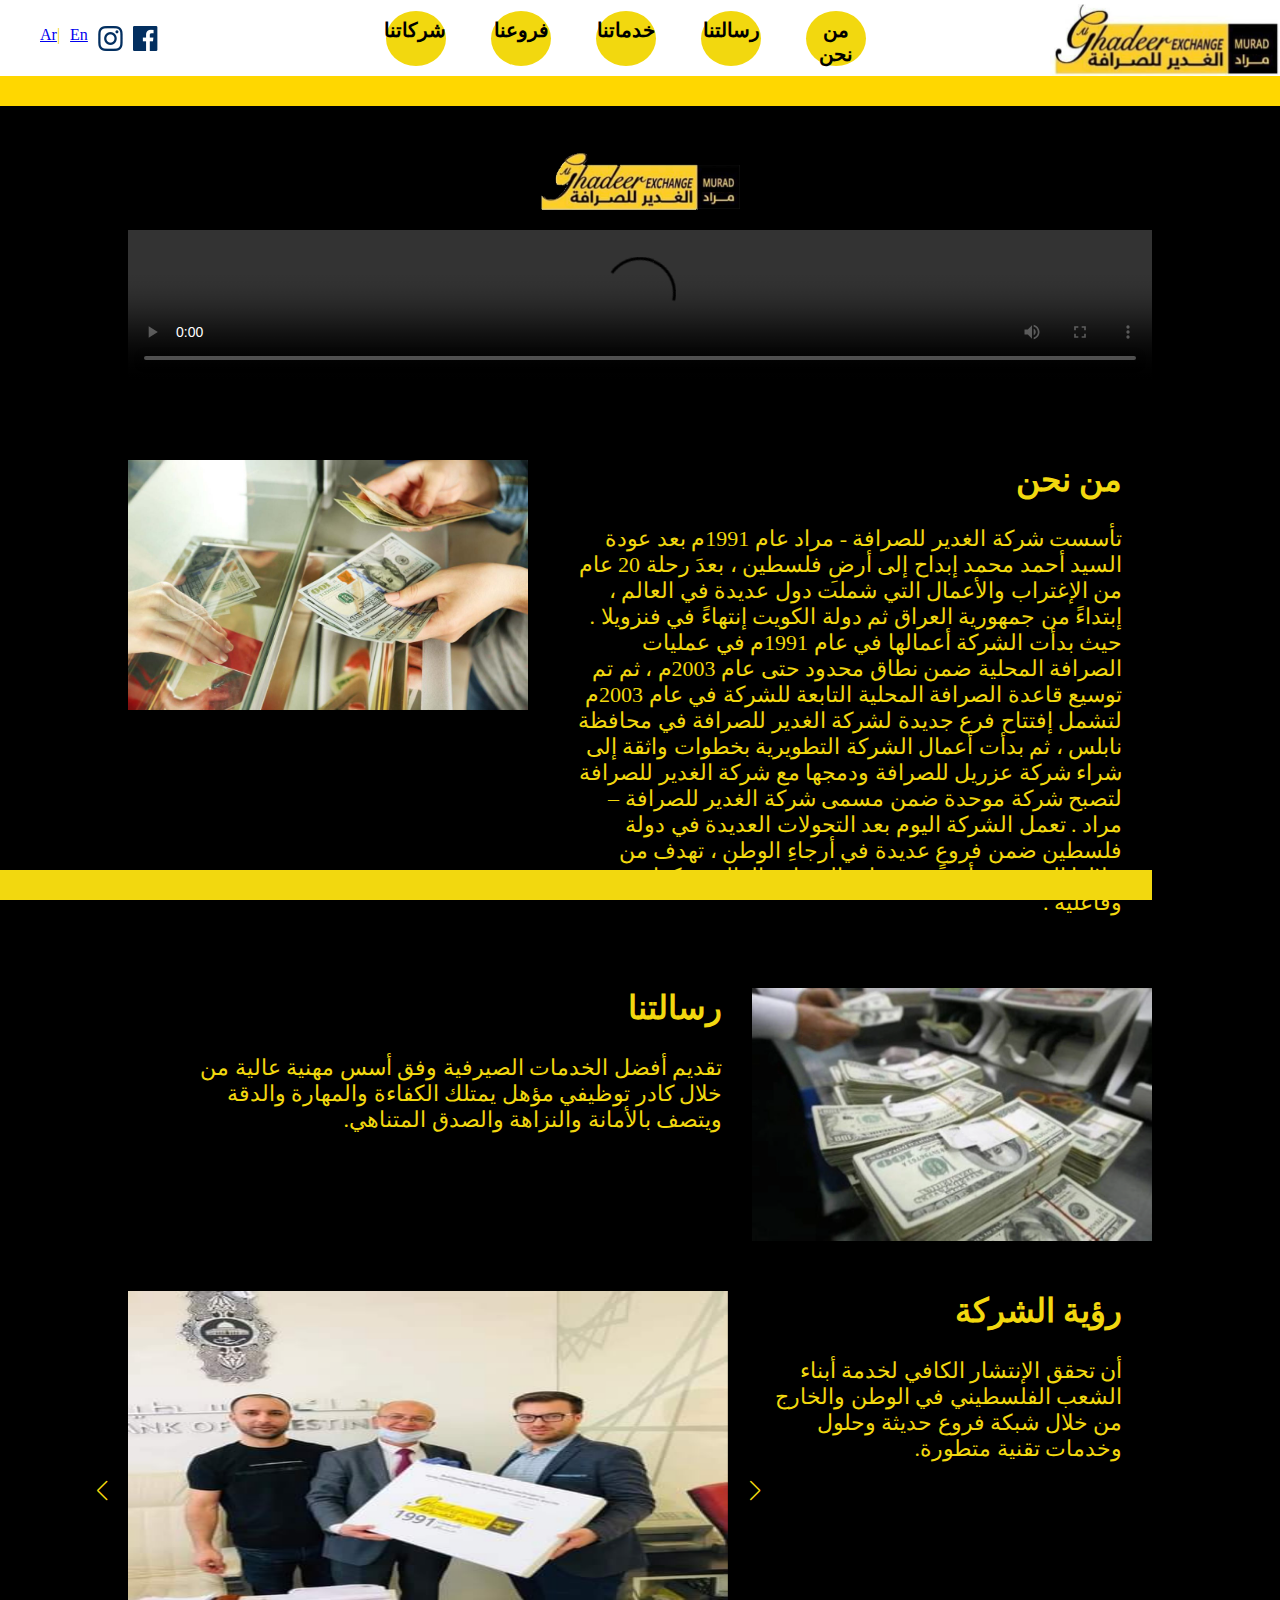
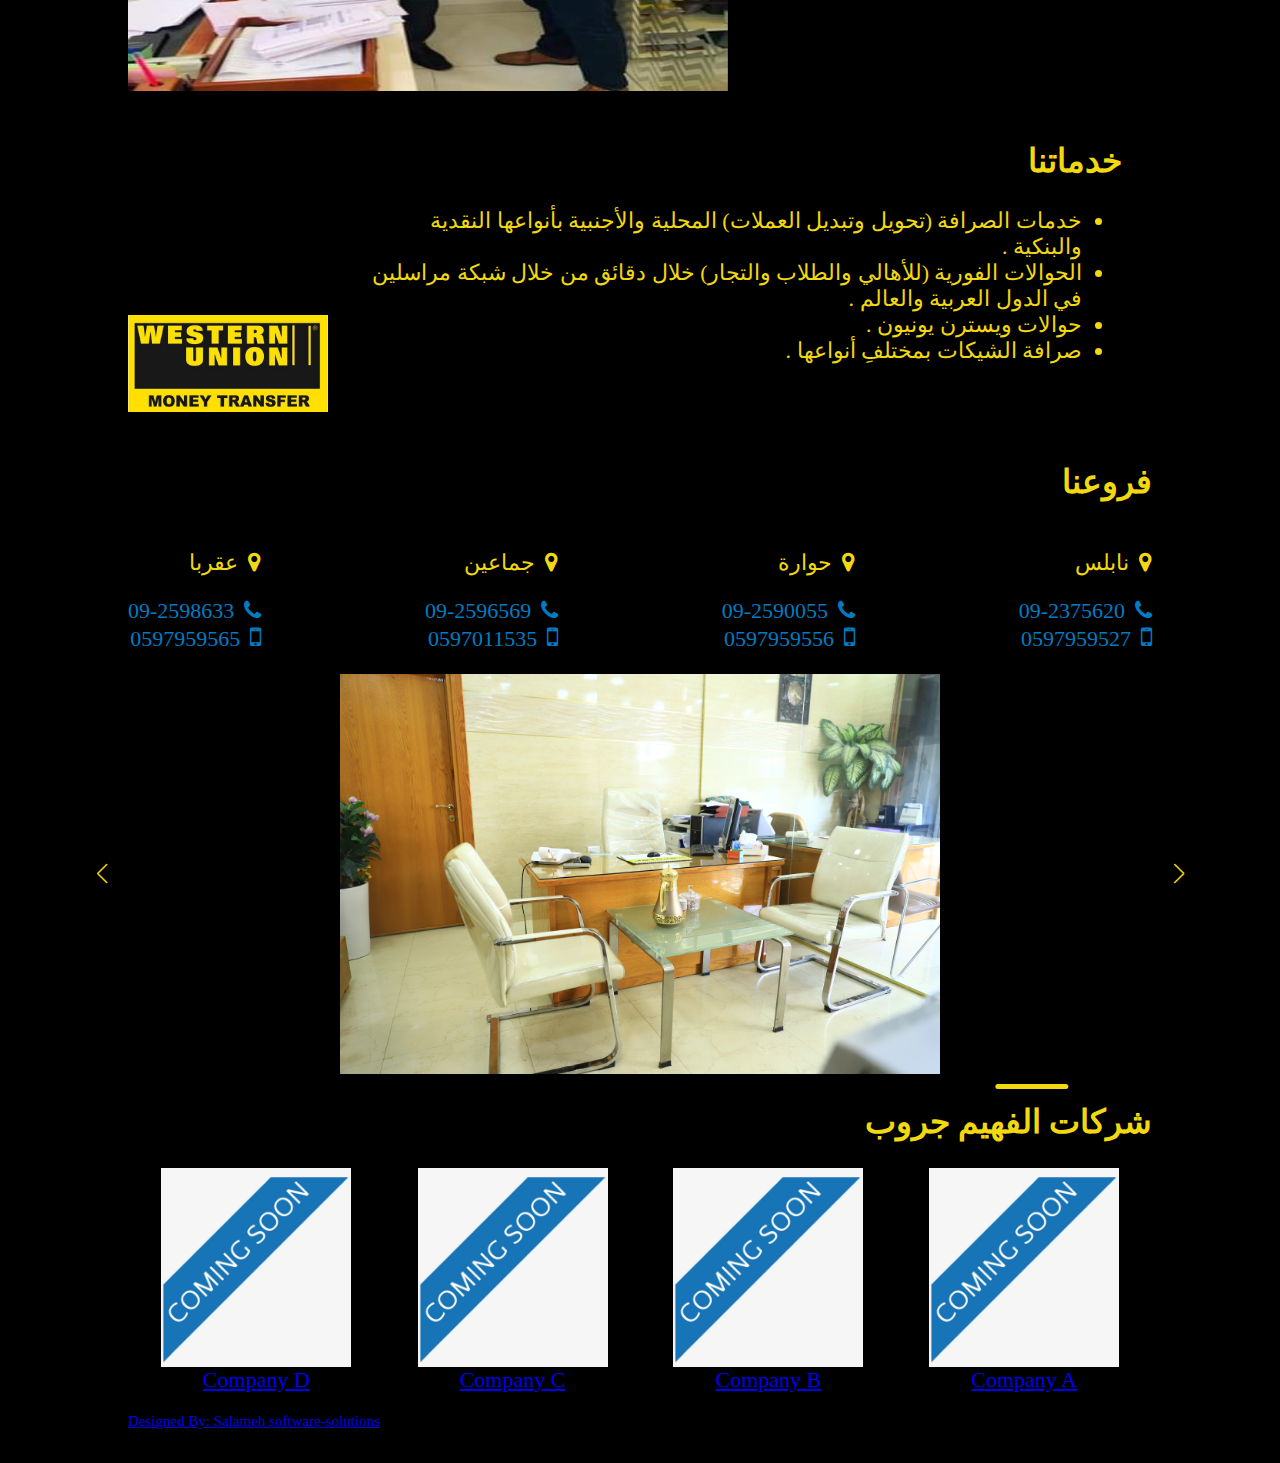
==== alghadeer.html @ 275fb78a "lang" ====
<html dir="rtl" lang="ar">
<title>Alghadeer Murad Exchange</title>
<head>
<!-- https://musharbashexchange.com/branches/ our mockup -->
<!--FOR local: USE "../alghadeermuradexchange" before any relative source url 2-->
	<meta content="width=device-width, initial-scale=1" name="viewport" />
	<link rel="shortcut icon" href="/alghadeer/images/logo.png">
	<link rel="StyleSheet" href="/alghadeer/style.css" type="text/css">
	<script type="text/javascript" src="https://cdnjs.cloudflare.com/ajax/libs/jquery/3.6.0/jquery.min.js"></script>
	<link rel="stylesheet"href="https://cdn.jsdelivr.net/npm/swiper@8/swiper-bundle.min.css"/>
	<script src="https://cdn.jsdelivr.net/npm/swiper@8/swiper-bundle.min.js"></script>
	
	<script type="text/javascript" src="/alghadeer/main.js"></script>
	<link rel="stylesheet" href="/alghadeer/font-awesome/css/font-awesome.min.css" />
</head>

<body>
	<div class="container">
		<div class="header">
			<div class="header-content">
				<div class="logo right">
					<a href="/alghadeer.html"> <img src="/alghadeer/images/logo.png"></a>
				</div>
				<div class="menu center">
					<a href="javascript:void(0);" onclick="document.getElementById('vision').scrollIntoView(false);">من نحن</a>
					<a href="javascript:void(0);" onclick="document.getElementById('ourMsg').scrollIntoView(false);">رسالتنا</a>
					<a href="javascript:void(0);" onclick="document.getElementById('services').scrollIntoView(false);">خدماتنا</a>
					<a href="javascript:void(0);" onclick="document.getElementById('branches').scrollIntoView(false);">فروعنا</a>
					<a href="javascript:void(0);" onclick="document.getElementById('partners').scrollIntoView(false);">شركاتنا</a>
				</div>
				<div class="social left-header">
					<a class="mobile" href="fb://facewebmodal/f?href=https://www.facebook.com/الغدير-للصرافة-مراد-105857817580787/">
						<img src="/alghadeer/images/fb6.png"></a>

					<a class="desktop" href="https://www.facebook.com/الغدير-للصرافة-مراد-105857817580787/" target="_blank"><img
							src="/alghadeer/images/fb6.png"></a>
					<a href="https://www.instagram.com/" target="_blank"><img
							src="/alghadeer/images/insta6.png"></a>
					
					<div class="lang">
						<a href="javascript:void(0);" onclick="displayEn();"> En </a>|<a href="javascript:void(0);" onclick="displayAr();"> Ar </a>
					</div>

				</div>
			</div>
			<div class="exchange bottom">

				<!-- Forex Rates Ticker Script - EXCHANGERATEWIDGET.COM -->
				<div style="background-color:gold;height:30px;line-height:26px;color:#0F0E0E;">
					<script type="text/javascript"
						src="https://www.exchangeratewidget.com/converter.php?l=en&f=USD&t=USDEUR,USDGBP,USDILS,JODILS,&a=1&d=D4F20E&n=FFFFFF&o=0F0E0E&v=12"></script>
				</div>
				<!-- End of Exchange Rates Script -->
			</div>

		</div>

		<div class="contents">
			<div class="content-logo"><img src="/alghadeer/images/logo1.png"></div>
			<div class="intro">
				<video width="100%" autoplay controls>
					<source src="/alghadeer/images/intro.mp4" type="video/mp4">
				</video>
			
			</div>
			<div id="vision" class="content">
				<div class="content-text ar">
					<h2>من نحن</h2>
					<p>
						تأسست شركة <label id=”comp-name”>الغدير للصرافة - مراد </label>عام 1991م بعد عودة السيد أحمد محمد إبداح إلى
						أرضِ فلسطين ، بعدَ رحلة 20 عام من الإغتراب والأعمال التي شملت دول عديدة في العالم ، إبتداءً من جمهورية
						العراق ثم دولة الكويت إنتهاءً في فنزويلا .
						حيث بدأت الشركة أعمالها في عام 1991م في عمليات الصرافة المحلية ضمن نطاق محدود حتى عام 2003م ، ثم تم توسيع
						قاعدة الصرافة المحلية التابعة للشركة في عام 2003م لتشمل إفتتاح فرع جديدة لشركة الغدير للصرافة في محافظة
						نابلس ، ثم بدأت أعمال الشركة التطويرية بخطوات واثقة إلى شراء شركة عزريل للصرافة ودمجها مع شركة الغدير
						للصرافة لتصبح شركة موحدة ضمن مسمى شركة الغدير للصرافة – مراد .
						تعمل الشركة اليوم بعد التحولات العديدة في دولة فلسطين ضمن فروعٍ عديدة في أرجاءِ الوطن ، تهدف من خلالها إلى
						تقديم أقصى خدمات الصرافة العالمية بكفاءة وفاعلية .

					</p>
				</div>
				<div class="content-text en" style="display:none">
					<h2>Who We Are</h2>
					<p>
						Al-Ghadeer Exchange Company - Murad was established in 1991 AD after the return of Mr. Ahmed Muhammad Ibdah to the land of Palestine, after a 20-year journey of expatriation and business that included many countries in the world, starting with the Republic of Iraq and then the State of Kuwait and ending in Venezuela.
						Where the company began its work in 1991 in local exchange operations within a limited scope until 2003, then the company's local exchange base was expanded in 2003 to include the opening of a new branch of Al-Ghadeer Exchange in Nablus Governorate,
						then the company's development work began with confident steps to buy a company Azrel Exchange and merging it with Al Ghadeer Exchange Company to become a unified company under the name Al Ghadeer Exchange Company - Murad. Today, after many transformations, the company operates in the State of Palestine within many branches throughout the country, through which it aims to provide the most efficient and effective global exchange services.

					</p>
				</div>
				<div class="image-container">
					<img src="/alghadeer/images/money1.jpg">
				</div>
			</div>
			<div id="ourMsg" class="content">
				<div class="image-container">
					<img src="/alghadeer/images/money2.webp">
				</div>
				<div class="content-text ar">
					<h2>رسالتنا</h2>
					<p>
						تقديم أفضل الخدمات الصيرفية وفق أسس مهنية عالية من خلال كادر توظيفي مؤهل يمتلك الكفاءة والمهارة والدقة ويتصف بالأمانة والنزاهة والصدق المتناهي.
					</p>
				</div>
				<div class="content-text en" style="display:none;">
					<h2>Our message</h2>
					<p>
						
						Providing the best banking services according to high professional foundations through a qualified recruitment cadre who possesses competence, skill and accuracy and is characterized by honesty, integrity and utmost honesty.
					</p>
				</div>
				
			</div>

			<div id="mission" class="content">
				<div class="content-text ar">
					<h2>رؤية الشركة</h2>
					<p>
						أن تحقق الإنتشار الكافي لخدمة أبناء الشعب الفلسطيني في الوطن والخارج من خلال شبكة فروع حديثة وحلول وخدمات تقنية متطورة.

					</p>
				</div>
				<div class="content-text en" style="display:none;">
					<h2>Company vision</h2>
					<p>
						To achieve sufficient spread to serve the Palestinian people at home and abroad through a network of modern branches and advanced technical solutions and services.

					</p>
				</div>
				<!-- Slider main container -->
				<div class="swiper-container">
				<div class="swiper">
					<!-- Additional required wrapper -->
					<div class="swiper-wrapper">
						<!-- Slides -->
						<div class="swiper-slide"><img src="/alghadeer/images/carousel1.jpg" alt="" class="img-responsive" /></div>
						<div class="swiper-slide"><img src="/alghadeer/images/carousel2.jpg" alt="" class="img-responsive" /></div>
						<div class="swiper-slide"><img src="/alghadeer/images/carousel3.jpg" alt="" class="img-responsive" /></div>
						<div class="swiper-slide"><img src="/alghadeer/images/carousel4.jpg" alt="" class="img-responsive" /></div>
						<div class="swiper-slide"><img src="/alghadeer/images/carousel5.jpg" alt="" class="img-responsive" /></div>
						<div class="swiper-slide"><img src="/alghadeer/images/carousel6.jpg" alt="" class="img-responsive" /></div>
						<div class="swiper-slide"><img src="/alghadeer/images/carousel7.jpg" alt="" class="img-responsive" /></div>
						<div class="swiper-slide"><img src="/alghadeer/images/carousel8.jpg" alt="" class="img-responsive" /></div>
					</div>
				</div>
					<!-- If we need scrollbar -->
					<div class="swiper-scrollbar"></div>
					<!-- If we need navigation buttons -->
					<div class="swiper-button-prev"></div>
					<div class="swiper-button-next"></div>
			</div>
				</div>
			<div id="services" class="content">
				<div class="content-text ar">
					<h2>خدماتنا</h2>
					
					<ul>
						<li>خدمات الصرافة (تحويل وتبديل العملات) المحلية والأجنبية بأنواعها النقدية والبنكية .</li>
						<li>الحوالات الفورية (للأهالي والطلاب والتجار) خلال دقائق من خلال شبكة مراسلين في الدول العربية والعالم .
						</li>
						<li>حوالات ويسترن يونيون .</li>
						<li>صرافة الشيكات بمختلفِ أنواعها .</li>
					</ul>
				</div>
				<div class="content-text en" style="display:none;">
					<h2>Services</h2>
					
					<ul>
						<li>Exchange services (transfer and exchange of currencies) local and foreign of all kinds, monetary and banking.</li>
						<li>Immediate transfers (for parents, students and merchants) within minutes through a network of correspondents in the Arab countries and the world.</li>
						<li>Western Union Transfers.</li>
						<li>Cashing of checks of all kinds.</li>
					</ul>
				</div>
				<img src="/alghadeer/images/WestrenUnion.jpg">
			</div>
			<div class="ar" id="branches">
				<h2 class="ar">فروعنا</h2>
				<h2 class="en" style="display:none;">Our Branches</h2>
				<ul>
					<li>
						<!-- <img src="/alghadeer/images/testImg.png"> -->
						<p class="ar"><i class="fa fa-map-marker" aria-hidden="true"></i>نابلس</p>
						<p class="en" style="display:none;"><i class="fa fa-map-marker" aria-hidden="true"></i>Nablus</p>
						<a href="tel:+979092375620"><i class="fa fa-phone" aria-hidden="true"></i>09-2375620</a>
						<a href="tel:+970597959527"><i class="fa fa-mobile" aria-hidden="true"></i>0597959527</a>
					</li>
					<li>
						<p><i class="fa fa-map-marker" aria-hidden="true"></i>حوارة</p>
						<p class="en" style="display:none;"><i class="fa fa-map-marker" aria-hidden="true"></i>Huwara</p>
						<!-- <img src="/alghadeer/images/testImg.png"> -->
						<a href="tel:+97909259005"><i class="fa fa-phone" aria-hidden="true"></i>09-2590055</a>
						<a href="tel:+970597959556"><i class="fa fa-mobile" aria-hidden="true"></i>0597959556</a>
					</li>
					<li>
						<!-- <img src="/alghadeer/images/testImg.png"> -->
						<p><i class="fa fa-map-marker" aria-hidden="true"></i>جماعين</p>
						<p class="en" style="display:none;"><i class="fa fa-map-marker" aria-hidden="true"></i>Jamma'in</p>
						<a href="tel:+979092596569"><i class="fa fa-phone" aria-hidden="true"></i>09-2596569</a>
						<a href="tel:+970597011535"><i class="fa fa-mobile" aria-hidden="true"></i>0597011535</a>
					</li>
					<li>
						<!-- <img src="/alghadeer/images/testImg.png"> -->
						<p><i class="fa fa-map-marker" aria-hidden="true"></i>عقربا</p>
						<p class="en" style="display:none;"><i class="fa fa-map-marker" aria-hidden="true"></i>Aqraba</p>
						<a href="tel:+979092375620"><i class="fa fa-phone" aria-hidden="true"></i>09-2598633</a>
						<a href="tel:+970597959565"><i class="fa fa-mobile" aria-hidden="true"></i>0597959565</a>
					</li>
				</ul>
				
			</div>
			
			
			<div class="swiper-container">
				<div class="swiper">
					<!-- Additional required wrapper -->
					<div class="swiper-wrapper">
						<!-- Slides -->
						<div class="swiper-slide"><img src="/alghadeer/images/branch0.JPG" alt="" class="img-responsive" /></div>
						<div class="swiper-slide"><img src="/alghadeer/images/branch1.JPG" alt="" class="img-responsive" /></div>
						<div class="swiper-slide"><img src="/alghadeer/images/branch2.JPG" alt="" class="img-responsive" /></div>
						<div class="swiper-slide"><img src="/alghadeer/images/branch3.JPG" alt="" class="img-responsive" /></div>
						<div class="swiper-slide"><img src="/alghadeer/images/branch4.JPG" alt="" class="img-responsive" /></div>
						<div class="swiper-slide"><img src="/alghadeer/images/branch5.JPG" alt="" class="img-responsive" /></div>
					</div>
				</div>
					<!-- If we need scrollbar -->
					<div class="swiper-scrollbar"></div>
					<!-- If we need navigation buttons -->
					<div class="swiper-button-prev"></div>
					<div class="swiper-button-next"></div>
			</div>
			
			
			
			

 
			
			
			
			<div id="partners">
				<h2>شركات الفهيم جروب</h2>
				<div class="images-wrapper">
					<div>
						<img src="/alghadeer/images/company1.png">
						<a href="#"> Company A</a>
					</div>
					<div>
						<img src="/alghadeer/images/company2.png">
						<a href="#"> Company B</a>
					</div>
					<div>
						<img src="/alghadeer/images/company3.png">
						<a href="#"> Company C</a>
					</div>
					<div>
						<img src="/alghadeer/images/company4.png">
						<a href="#"> Company D</a>
					</div>
				</div>
			</div>
			
			<div id="designedBy"><a href="https://salameh-software-solutions.business.site">Designed By: Salameh software-solutions</a> </div>

		<div class="footer">
			<iframe src="//www.exchangerates.org.uk/widget/ER-LRTICKER.php?mc=USD" width="100%" height="30" frameborder="0"
				scrolling="no" marginwidth="0" marginheight="0"></iframe>
		</div>
	</div>
</body>
</html>
---- alghadeer/style.css ----
body {
	margin: 0;
}
.container {
	background-color: black;
	color: #F2D80F;
}
.intro {
	text-align: center;
	margin-bottom: 80px;
}
.header {
    position: fixed;
    width: 100%;
    background-color: #fff;
    height: 66px;
    padding-bottom: 10;
	z-index: 9999;
}
.header .logo img{
	width: 230px;
}
.header-content {
    display: flex;
    justify-content: space-between;
    align-items: center;
}
.header .social {
    padding-left: 30px;
    display: flex;
}
.header .social a {
    margin-left: 10px;
    display: inline-block;
}

.menu {
	font-size: 20px;
    display: flex;
}
.menu a {
	margin-left: 45px;
	color: #000;
    text-decoration: none;
	background-color: #F2D80F;
	font-weight: bold;
	border-radius:50%;
	width: 60px;
    text-align: center;
	padding-top: 5px;
	padding-top: 7px;
}
.exchange {
	width: 100%;
}
#services {
    align-items: flex-start;
}
#services img {
    width: 200px;
	margin-top:17%;
}
.contents {
    padding-top: 150px;
    padding-bottom: 30px;
    width: 80%;
    font-size: 22px;
    margin: 0 auto;
    padding-bottom: 50px;
}
.content {
    margin-bottom: 50px;
}

.content-logo{
	text-align: center;
    padding-bottom: 20px;
	
}

.content-logo img{
	width: 200px;
}




@media screen and (min-width: 820px) {
    .content {
        display: flex;
        justify-content: space-between;
    }
    .image-container img {
        width: 400px;
        transform: scale(1);
    }
    .content .content-text {
        padding-left: 40px;
		padding-right: 30px;
    }
	
}
@media screen and (min-width: 821px) {
	.mobile {display: none !important;}
}

#partners .images-wrapper div {
    padding: 0 20px;
    margin-bottom: 20px;
}
#partners img {
    width: 100%;
}

@media screen and (max-width: 820px) {
	.swiper {
        width: 400px;
        height: 400px;
    }
	#mission {
		display: inline-block;
	}
	#vision {
		display: inline-block;
	}
	#branches {
		text-align: center;
	}
	.content h2 {
		text-align: center;
		margin-top: 10px;
	}
	
	#vision img {
		margin-right: 20%;
	}
	.desktop {display: none !important;}
	
}

@media screen and (min-width: 825px) {
    .swiper {
        width: 600;
        height: 400px;
    }
    #branches ul {
        display: flex;
        justify-content: space-between;
    }
    #partners .images-wrapper {
        display: flex;
        justify-content: space-between;
    }
}
@media screen and (max-width: 600px) {
    .header .logo{
        width: 50%;
    }
    .menu {
        margin-right: 15px
    }
    .image-container img {
        width: 100%;;
    }
	
}

.swiper-container img{
	
	height: 400px;
}


@media screen and (max-width: 600px) {
    .header {
        height: 110px;
    }
    .header .social {
        padding-left: 15px;
    }
    .header-content {
        flex-wrap: wrap;
    }
    .content {
        flex-direction: column;
    }
    .content img {
        width: 100%;
    }
    .menu {
        width: 100%;
        order: 1;
        display: flex;
        justify-content: space-around;
        padding-top: 10px;
        padding-bottom: 10px;
        font-size: 16px;
    }
    .menu a {
        margin-left: 0;
    }
    .header .logo img{
        width: 100%;
    }
    .swiper-slide {
        height: auto !important;
    }
    .swiper-wrapper {
        height: auto !important;
    }
	.swiper-container img{
		height: 300px;
	}
	.swiper {
        width: 260;
        height: 400px;
    }
	#services img {
		margin-right: 20%;
	}
	#vision img {
		margin-right: 0;
	}
}





.content h2 {
    margin-top: 0;
}


.images-wrapper a{
	text-align: center;
}

.image-container:hover img {
    transform: scale(1.1);
    transition: all .3s ease-in-out;
}
#branches ul {
    list-style: none;
    padding-right: 0;
}
#branches ul li a {
    text-decoration: none;
    display: block;
    color: #007cc3;
}
#branches ul li a:hover {
    text-decoration: underline;
    color: #203d6e;
}
.fa-map-marker,
.fa-phone,
.fa-mobile {
    padding-left: 10px;
}
.fa-mobile {
    font-size: 26px !important;
}
.footer {
	position: fixed;
    bottom: 0;
    width: 100%;
    background-color: #F2D80F;
	z-index: 99999;
}
/* swiper custom style changes */
.swiper-container, .swiper-container2 {
    position: relative;
}
.swiper img {
    width:100%;
}
.swiper-container .swiper-button-next {
    right: -40px;
}
.swiper-container .swiper-button-prev {
    left: -40px;
}
.swiper-container .swiper-button-prev::after,
.swiper-container .swiper-button-next::after {
    font-size: 20px;
    color: #F2D80F;
}
.swiper-container .swiper-scrollbar-drag {
    background: #F2D80F;
}
.swiper-container .swiper-scrollbar.swiper-scrollbar-horizontal {
    bottom: -15px;
}

#partners .images-wrapper {text-align: center;}
#partners .images-wrapper img {
	width: 190px;
}

#designedBy {
	font-size: 15px;
    float: left;
    margin-bottom: 10px;
}
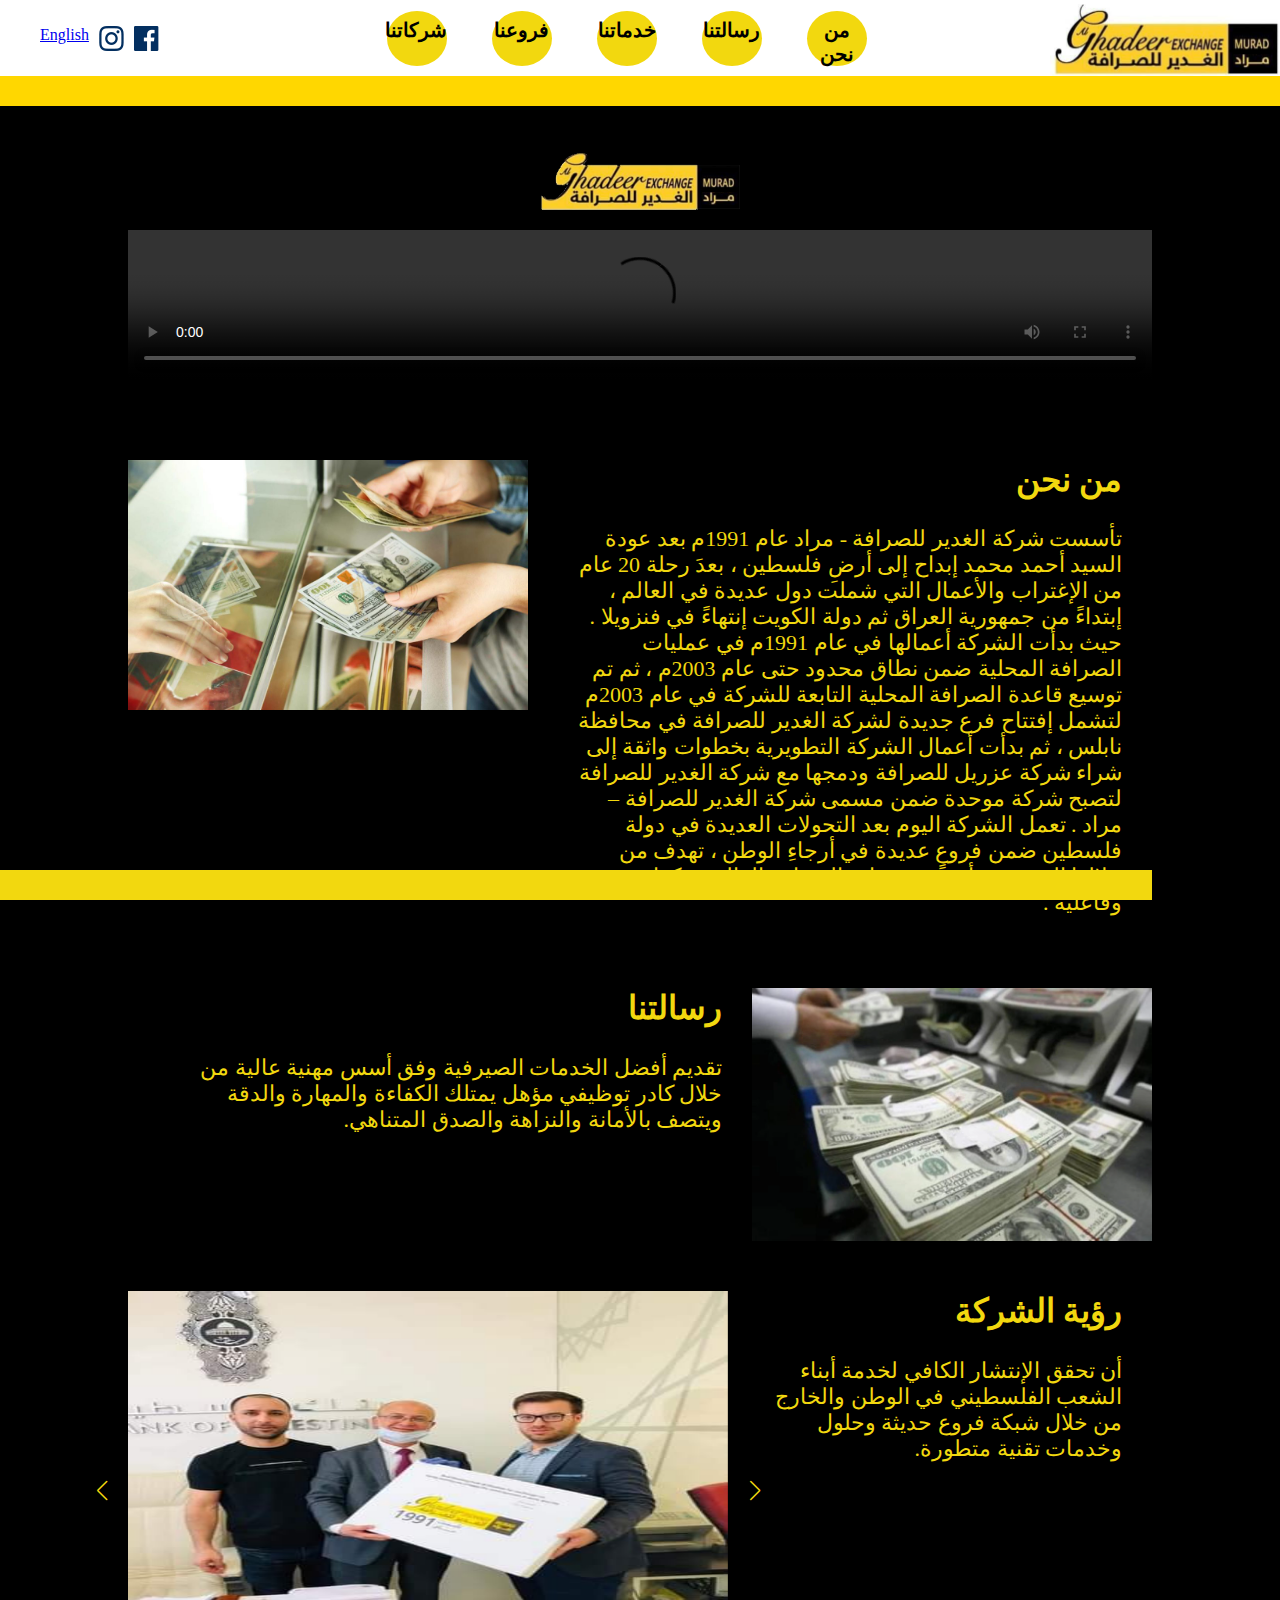
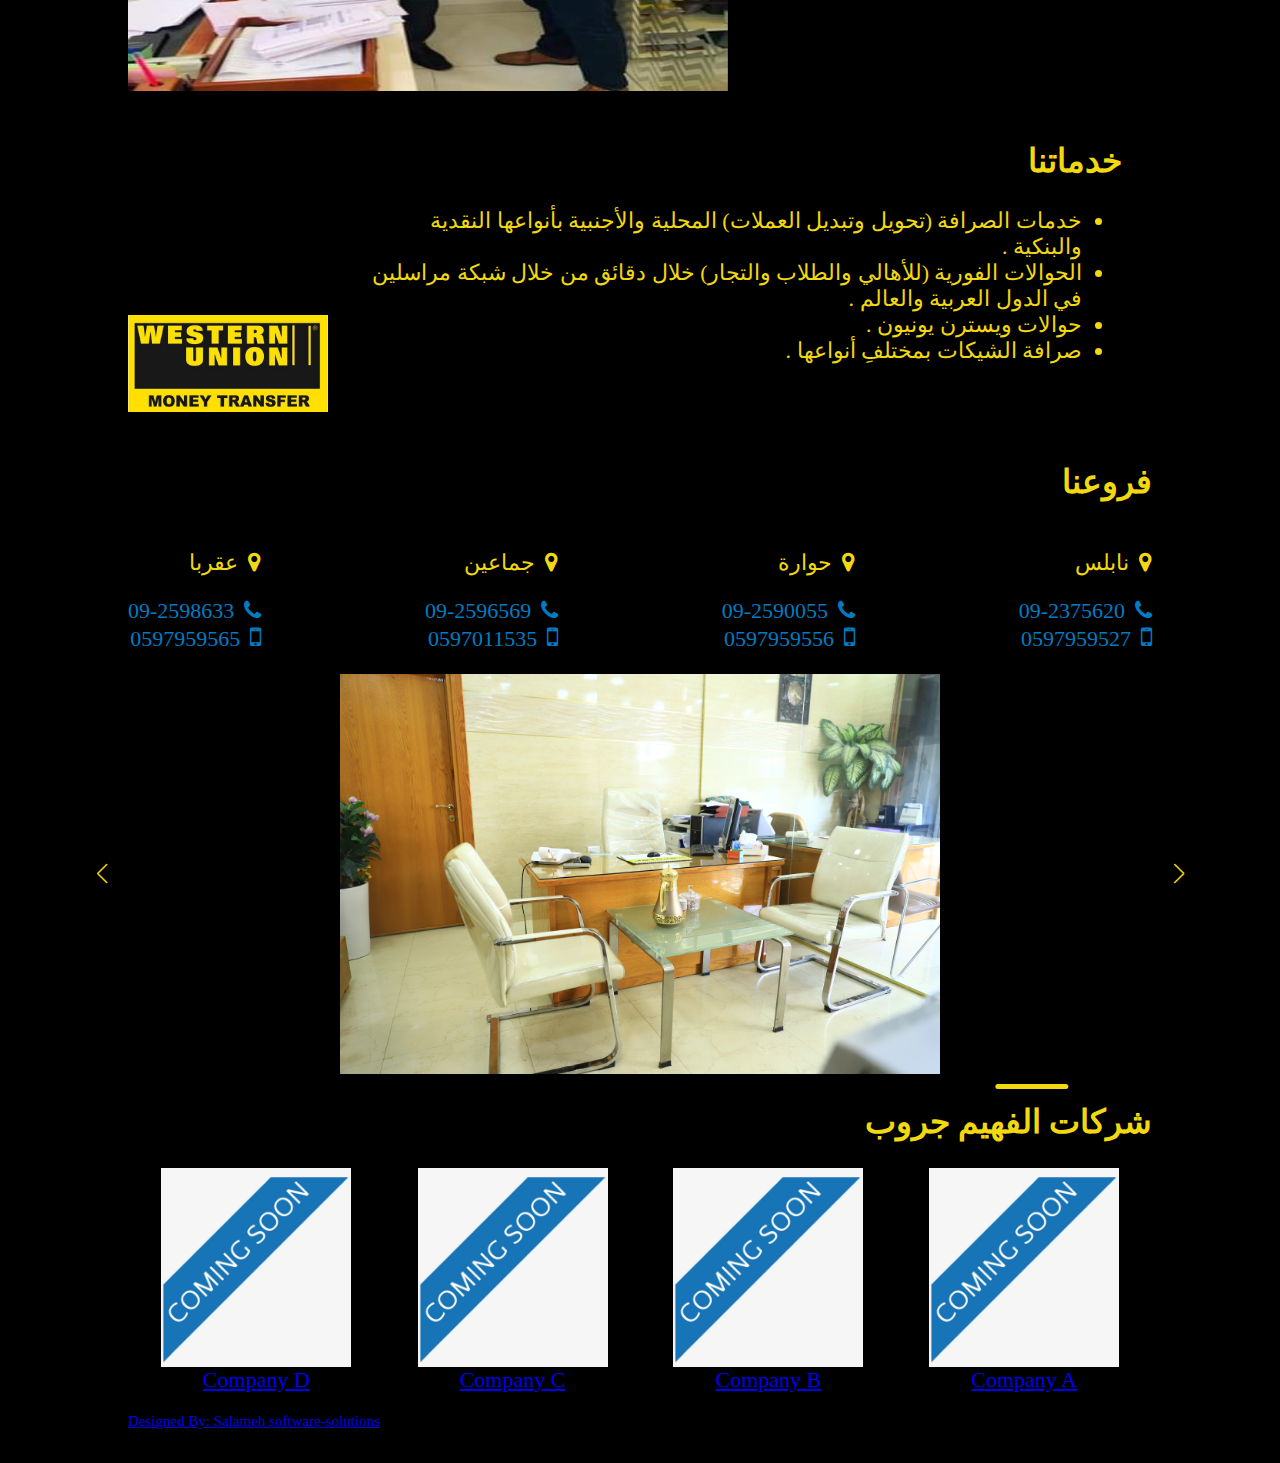
==== commit bde6ecc2: "lang" ====
--- a/alghadeer.html
+++ b/alghadeer.html
@@ -21,13 +21,20 @@
 				<div class="logo right">
 					<a href="/alghadeer.html"> <img src="/alghadeer/images/logo.png"></a>
 				</div>
-				<div class="menu center">
+				<div class="menu center ar">
 					<a href="javascript:void(0);" onclick="document.getElementById('vision').scrollIntoView(false);">من نحن</a>
 					<a href="javascript:void(0);" onclick="document.getElementById('ourMsg').scrollIntoView(false);">رسالتنا</a>
 					<a href="javascript:void(0);" onclick="document.getElementById('services').scrollIntoView(false);">خدماتنا</a>
 					<a href="javascript:void(0);" onclick="document.getElementById('branches').scrollIntoView(false);">فروعنا</a>
 					<a href="javascript:void(0);" onclick="document.getElementById('partners').scrollIntoView(false);">شركاتنا</a>
 				</div>
+				<div class="menu center en" style="display:none;">
+					<a href="javascript:void(0);" onclick="document.getElementById('vision').scrollIntoView(false);">We are</a>
+					<a href="javascript:void(0);" onclick="document.getElementById('ourMsg').scrollIntoView(false);">Message</a>
+					<a href="javascript:void(0);" onclick="document.getElementById('services').scrollIntoView(false);">Services</a>
+					<a href="javascript:void(0);" onclick="document.getElementById('branches').scrollIntoView(false);">Branches</a>
+					<a href="javascript:void(0);" onclick="document.getElementById('partners').scrollIntoView(false);">Companies</a>
+				</div>
 				<div class="social left-header">
 					<a class="mobile" href="fb://facewebmodal/f?href=https://www.facebook.com/الغدير-للصرافة-مراد-105857817580787/">
 						<img src="/alghadeer/images/fb6.png"></a>
@@ -37,8 +44,12 @@
 					<a href="https://www.instagram.com/" target="_blank"><img
 							src="/alghadeer/images/insta6.png"></a>
 					
-					<div class="lang">
-						<a href="javascript:void(0);" onclick="displayEn();"> En </a>|<a href="javascript:void(0);" onclick="displayAr();"> Ar </a>
+					<div class="lang ar">
+						<a href="javascript:void(0);" onclick="displayEn();"> English </a></a>
+					</div>
+					
+					<div class="lang en" style="display: none;">
+						<a href="javascript:void(0);" onclick="displayAr();"> العربية</a>
 					</div>
 
 				</div>
@@ -240,7 +251,8 @@
 			
 			
 			<div id="partners">
-				<h2>شركات الفهيم جروب</h2>
+				<h2 class="ar">شركات الفهيم جروب</h2>
+				<h2 class="en" style="display:none;">Our Companies</h2>
 				<div class="images-wrapper">
 					<div>
 						<img src="/alghadeer/images/company1.png">
--- a/alghadeer/style.css
+++ b/alghadeer/style.css
@@ -302,4 +302,17 @@
 	font-size: 15px;
     float: left;
     margin-bottom: 10px;
+}
+
+.menu.en a {
+    margin-left: 45px;
+    color: #000;
+    text-decoration: none;
+    background-color: #F2D80F;
+    font-weight: bold;
+    border-radius: 100%;
+    width: 75px;
+    text-align: center;
+    font-size: 13px;
+    padding-top: 2px;
 }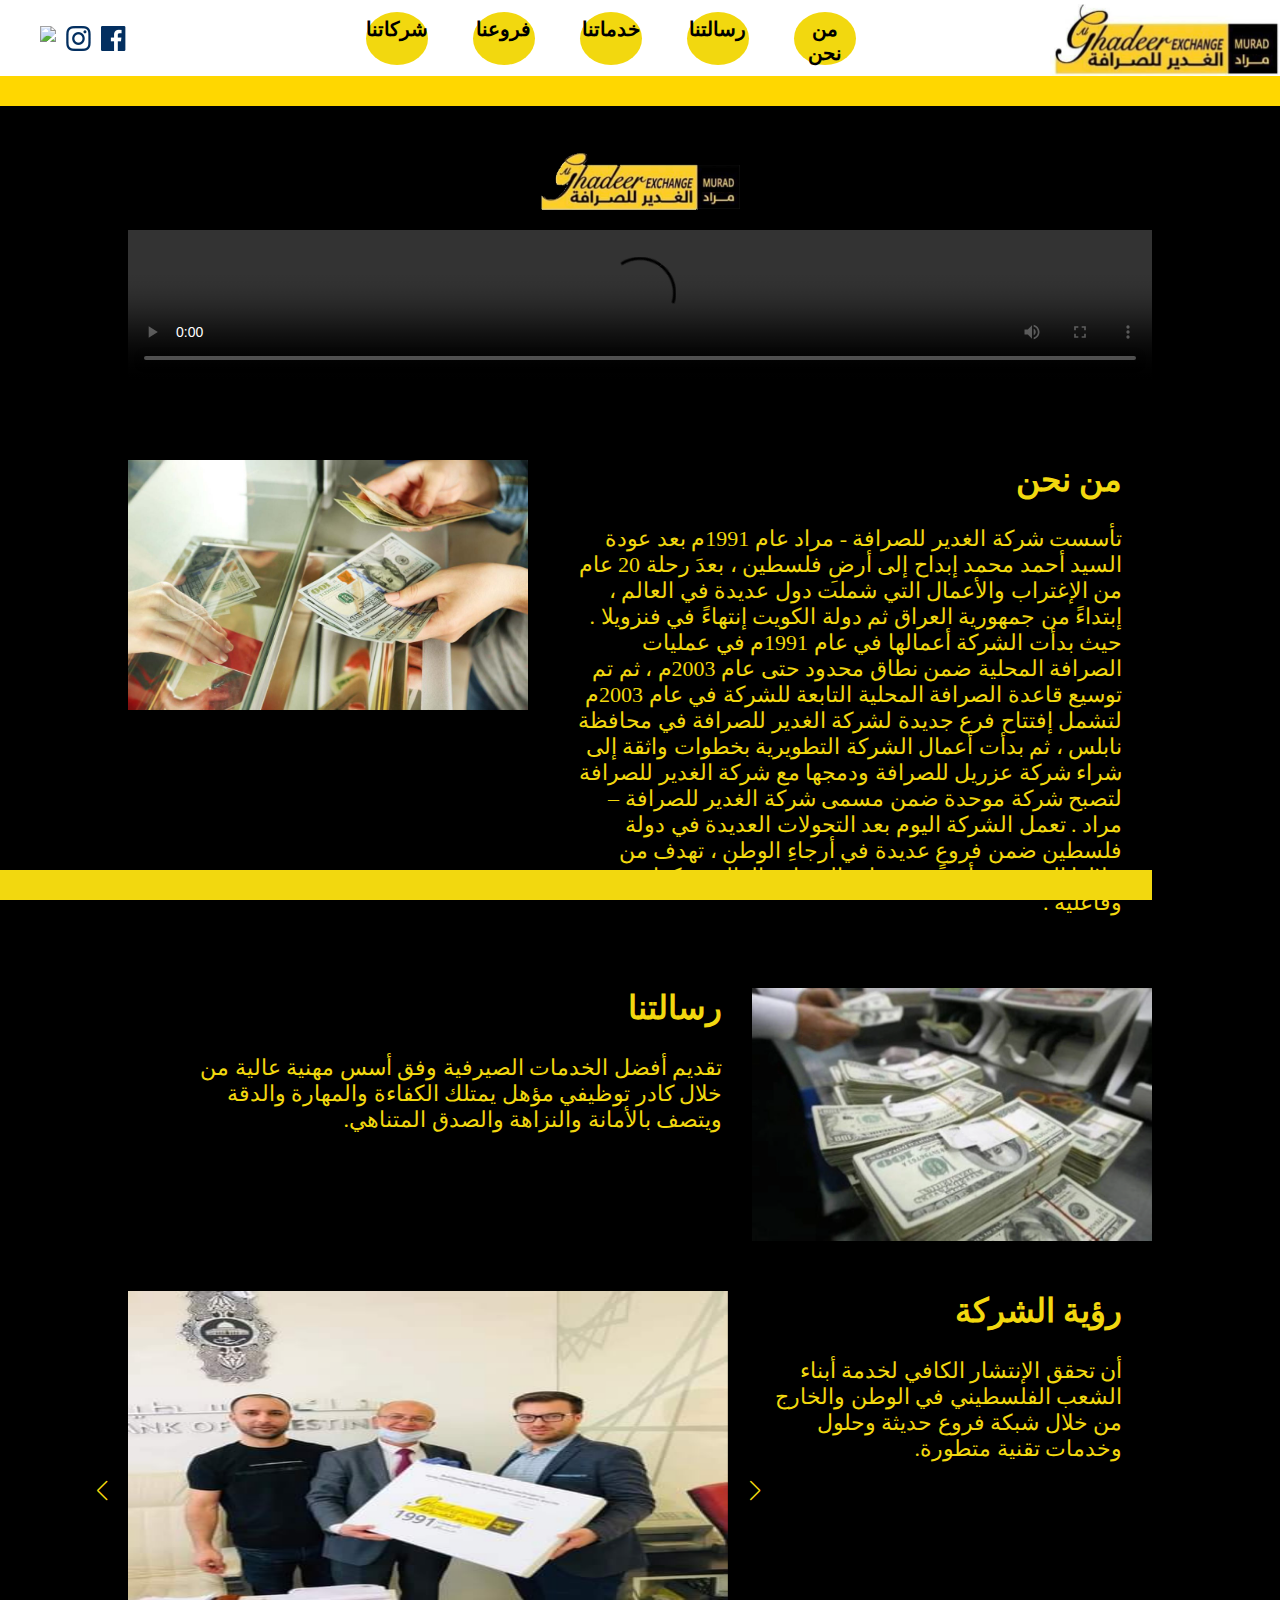
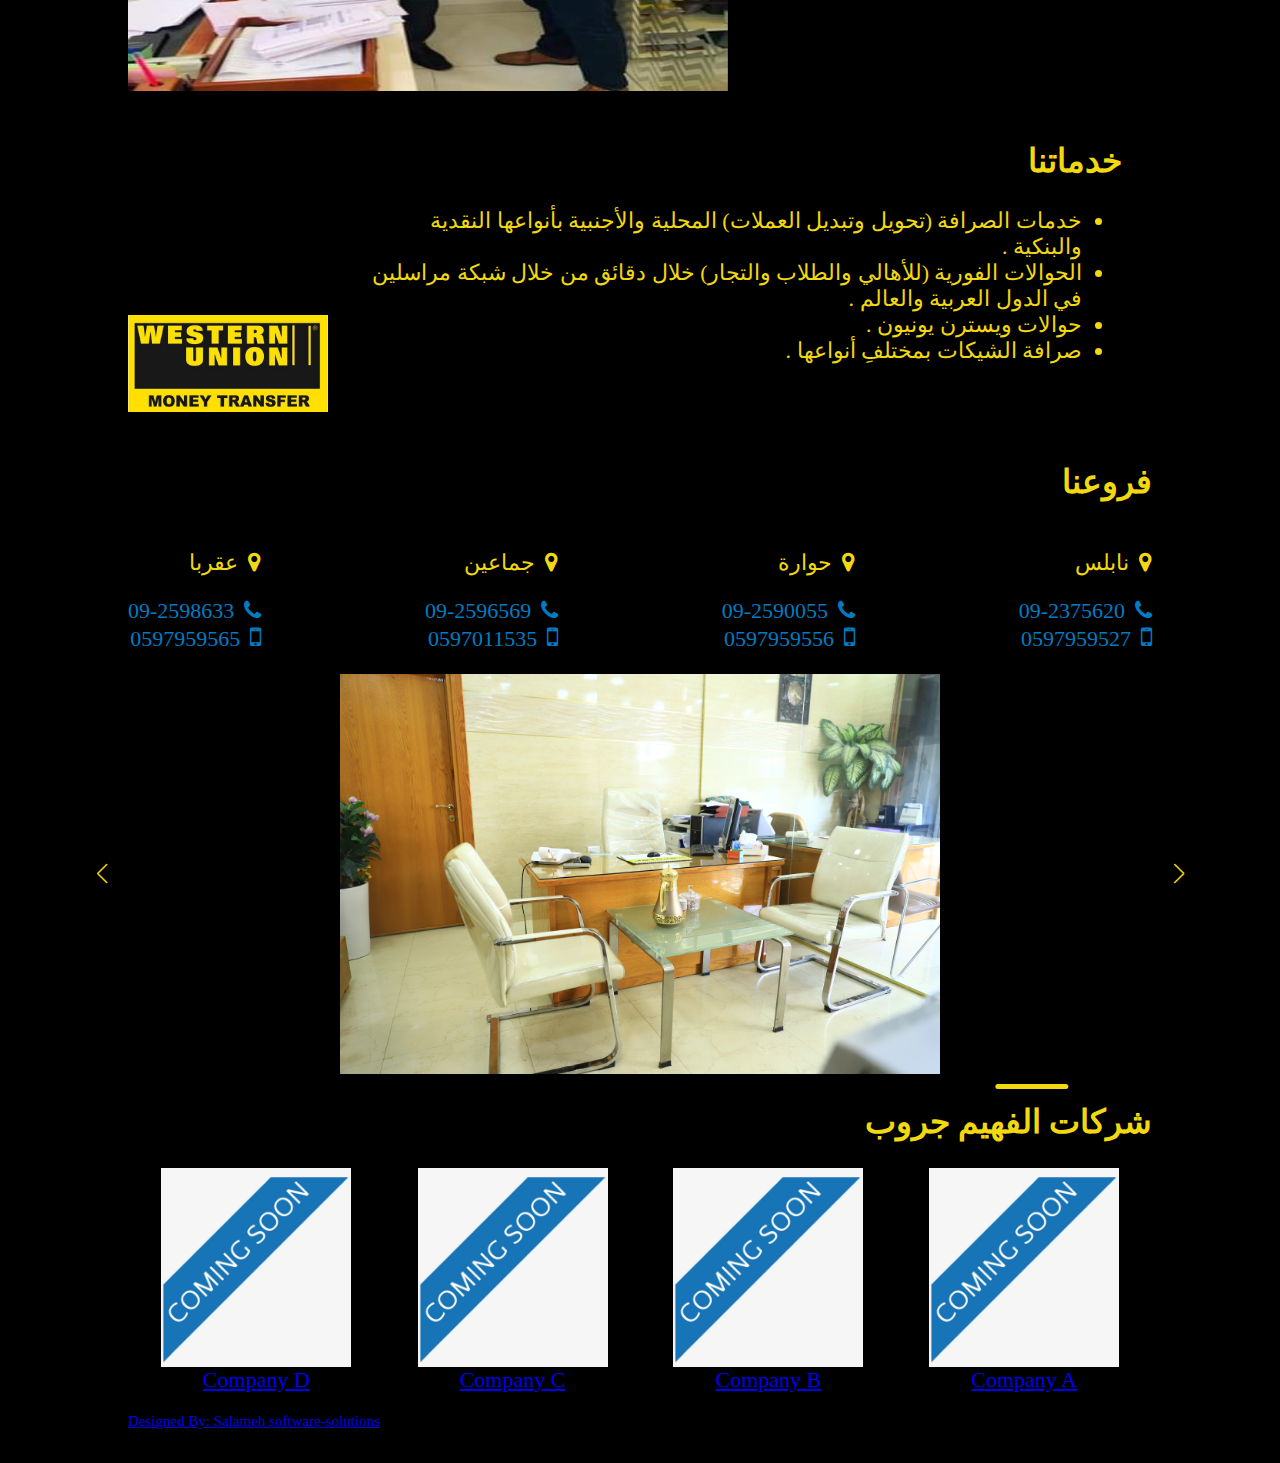
==== commit 94803778: "lang" ====
--- a/alghadeer.html
+++ b/alghadeer.html
@@ -45,7 +45,7 @@
 							src="/alghadeer/images/insta6.png"></a>
 					
 					<div class="lang ar">
-						<a href="javascript:void(0);" onclick="displayEn();"> English </a></a>
+						<a href="javascript:void(0);" onclick="displayEn();"> <img src="/alghadeer/images/lang-en.png"> </a>
 					</div>
 					
 					<div class="lang en" style="display: none;">
--- a/alghadeer/style.css
+++ b/alghadeer/style.css
@@ -45,10 +45,9 @@
 	background-color: #F2D80F;
 	font-weight: bold;
 	border-radius:50%;
-	width: 60px;
+	width: 62px;
     text-align: center;
 	padding-top: 5px;
-	padding-top: 7px;
 }
 .exchange {
 	width: 100%;
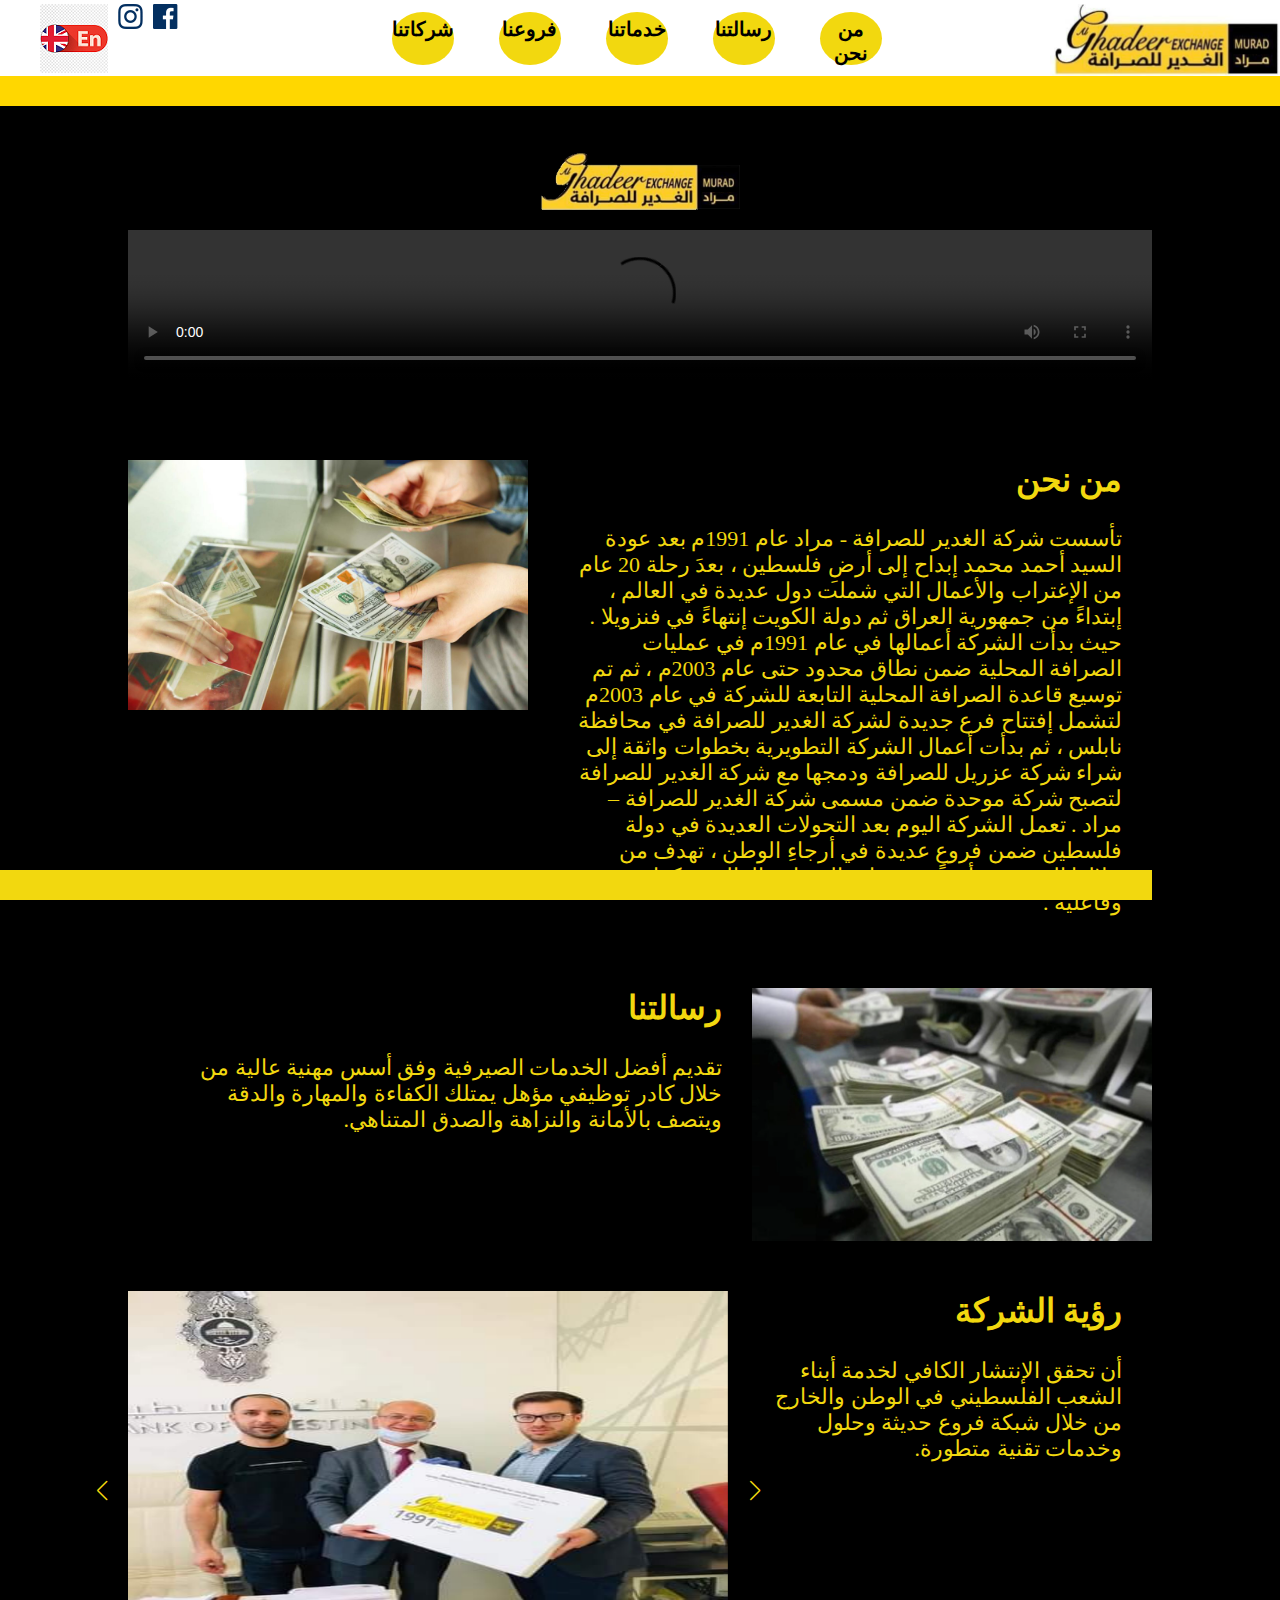
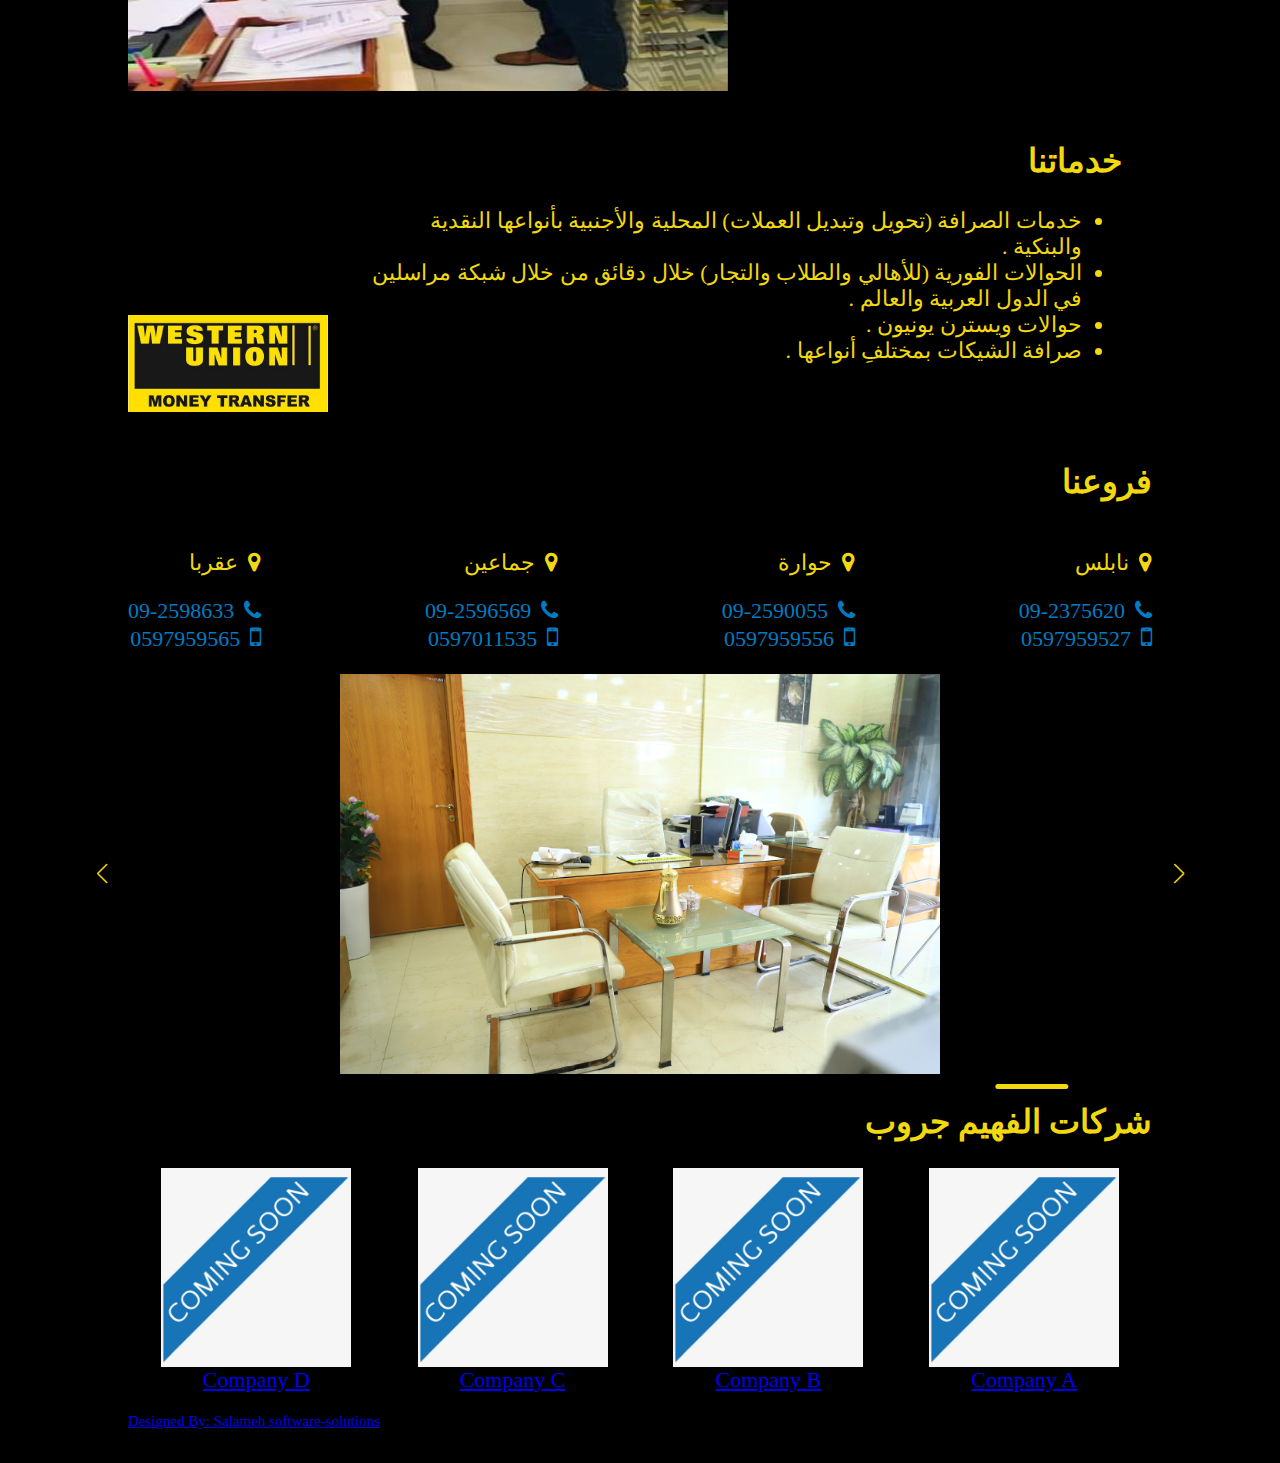
==== commit afce9bf9: "lang" ====
--- a/alghadeer.html
+++ b/alghadeer.html
@@ -45,7 +45,7 @@
 							src="/alghadeer/images/insta6.png"></a>
 					
 					<div class="lang ar">
-						<a href="javascript:void(0);" onclick="displayEn();"> <img src="/alghadeer/images/lang-en.png"> </a>
+						<a href="javascript:void(0);" onclick="displayEn();"> <img src="/alghadeer/images/en-lang.png"> </a>
 					</div>
 					
 					<div class="lang en" style="display: none;">
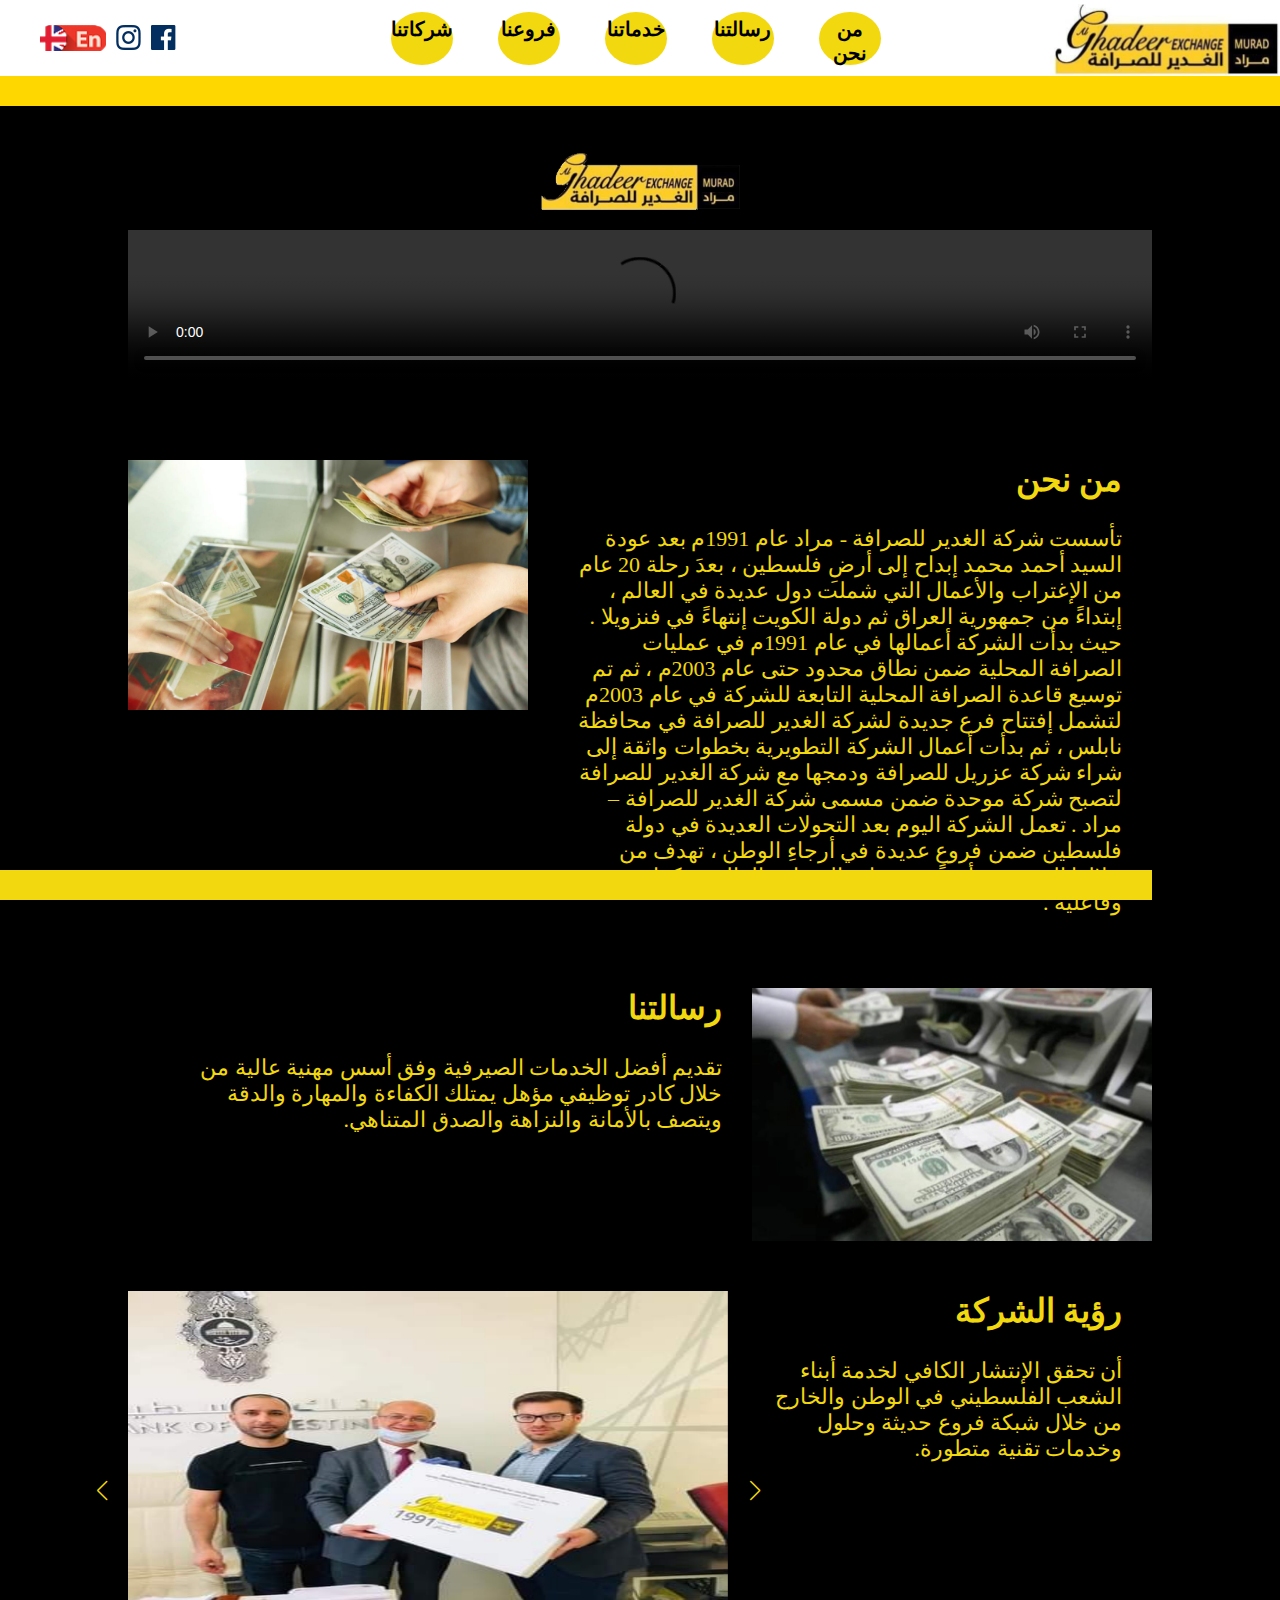
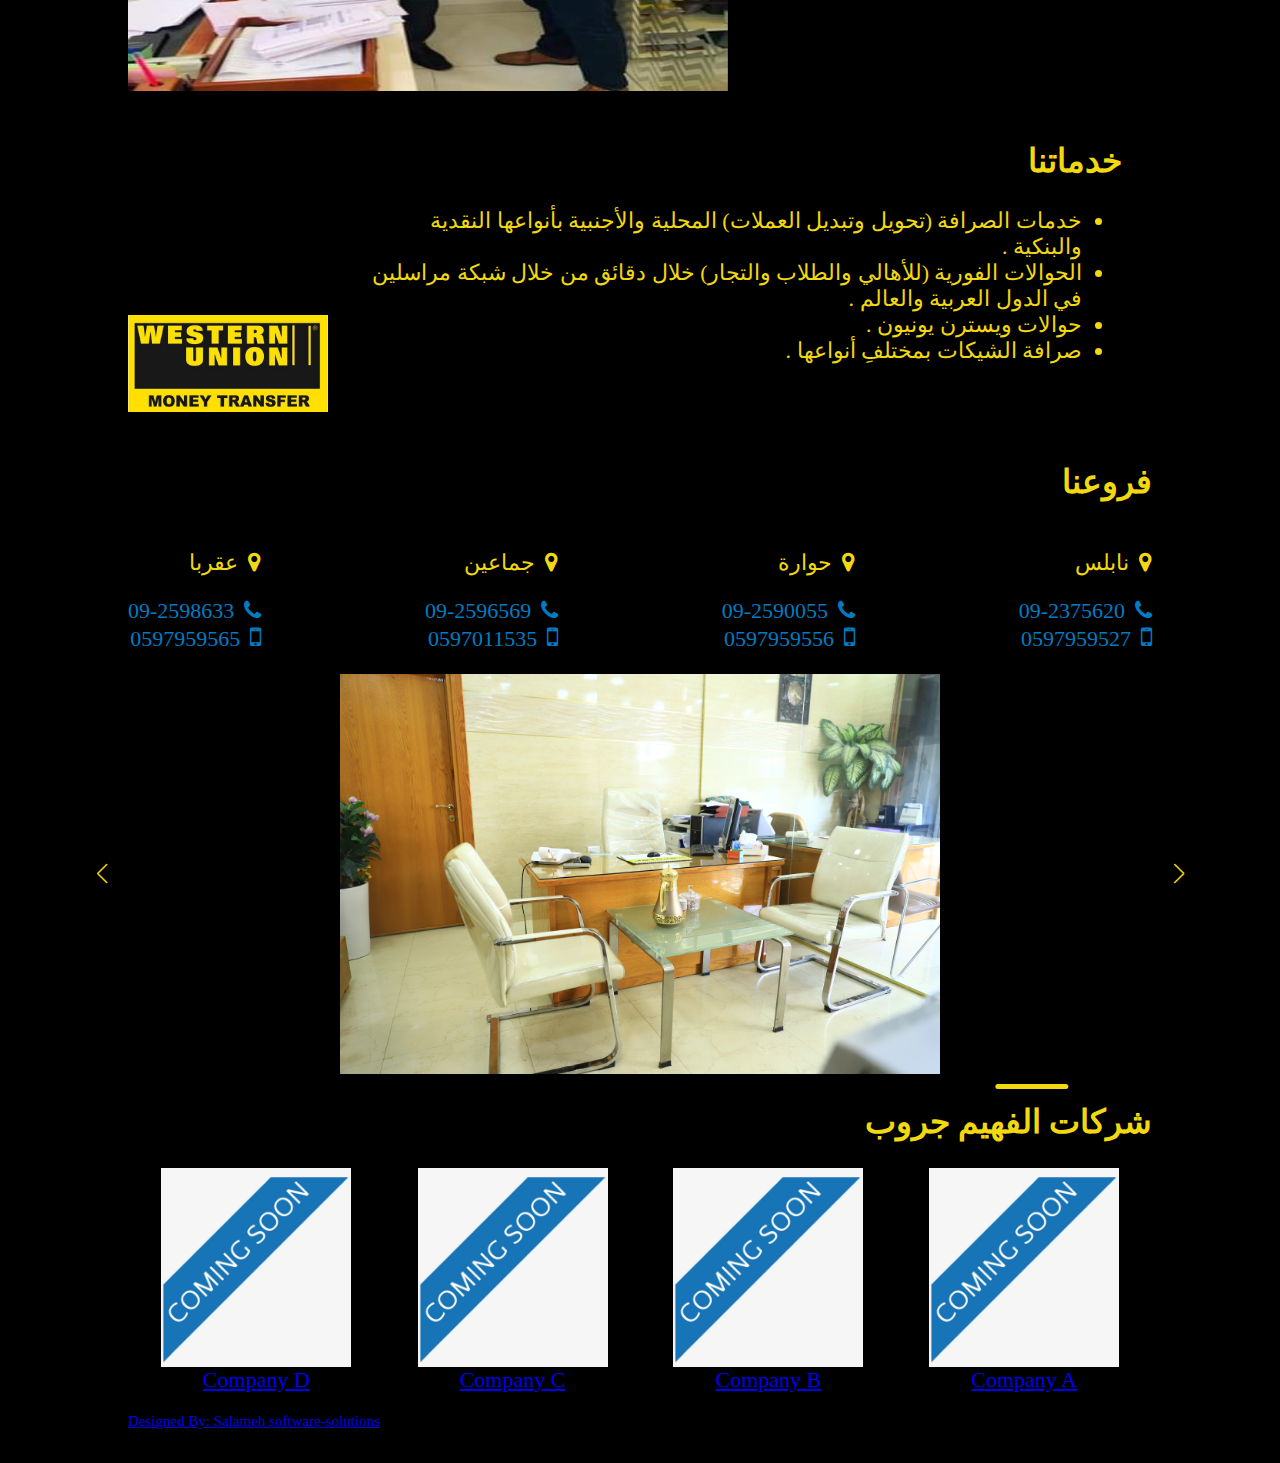
==== commit 9b7a5f04: "Update alghadeer.html" ====
--- a/alghadeer.html
+++ b/alghadeer.html
@@ -41,7 +41,7 @@
 
 					<a class="desktop" href="https://www.facebook.com/الغدير-للصرافة-مراد-105857817580787/" target="_blank"><img
 							src="/alghadeer/images/fb6.png"></a>
-					<a href="https://www.instagram.com/" target="_blank"><img
+					<a href="https://instagram.com/alghadeer.murad?igshid=YmMyMTA2M2Y=" target="_blank"><img
 							src="/alghadeer/images/insta6.png"></a>
 					
 					<div class="lang ar">
--- a/alghadeer/style.css
+++ b/alghadeer/style.css
@@ -304,7 +304,6 @@
 }
 
 .menu.en a {
-    margin-left: 45px;
     color: #000;
     text-decoration: none;
     background-color: #F2D80F;
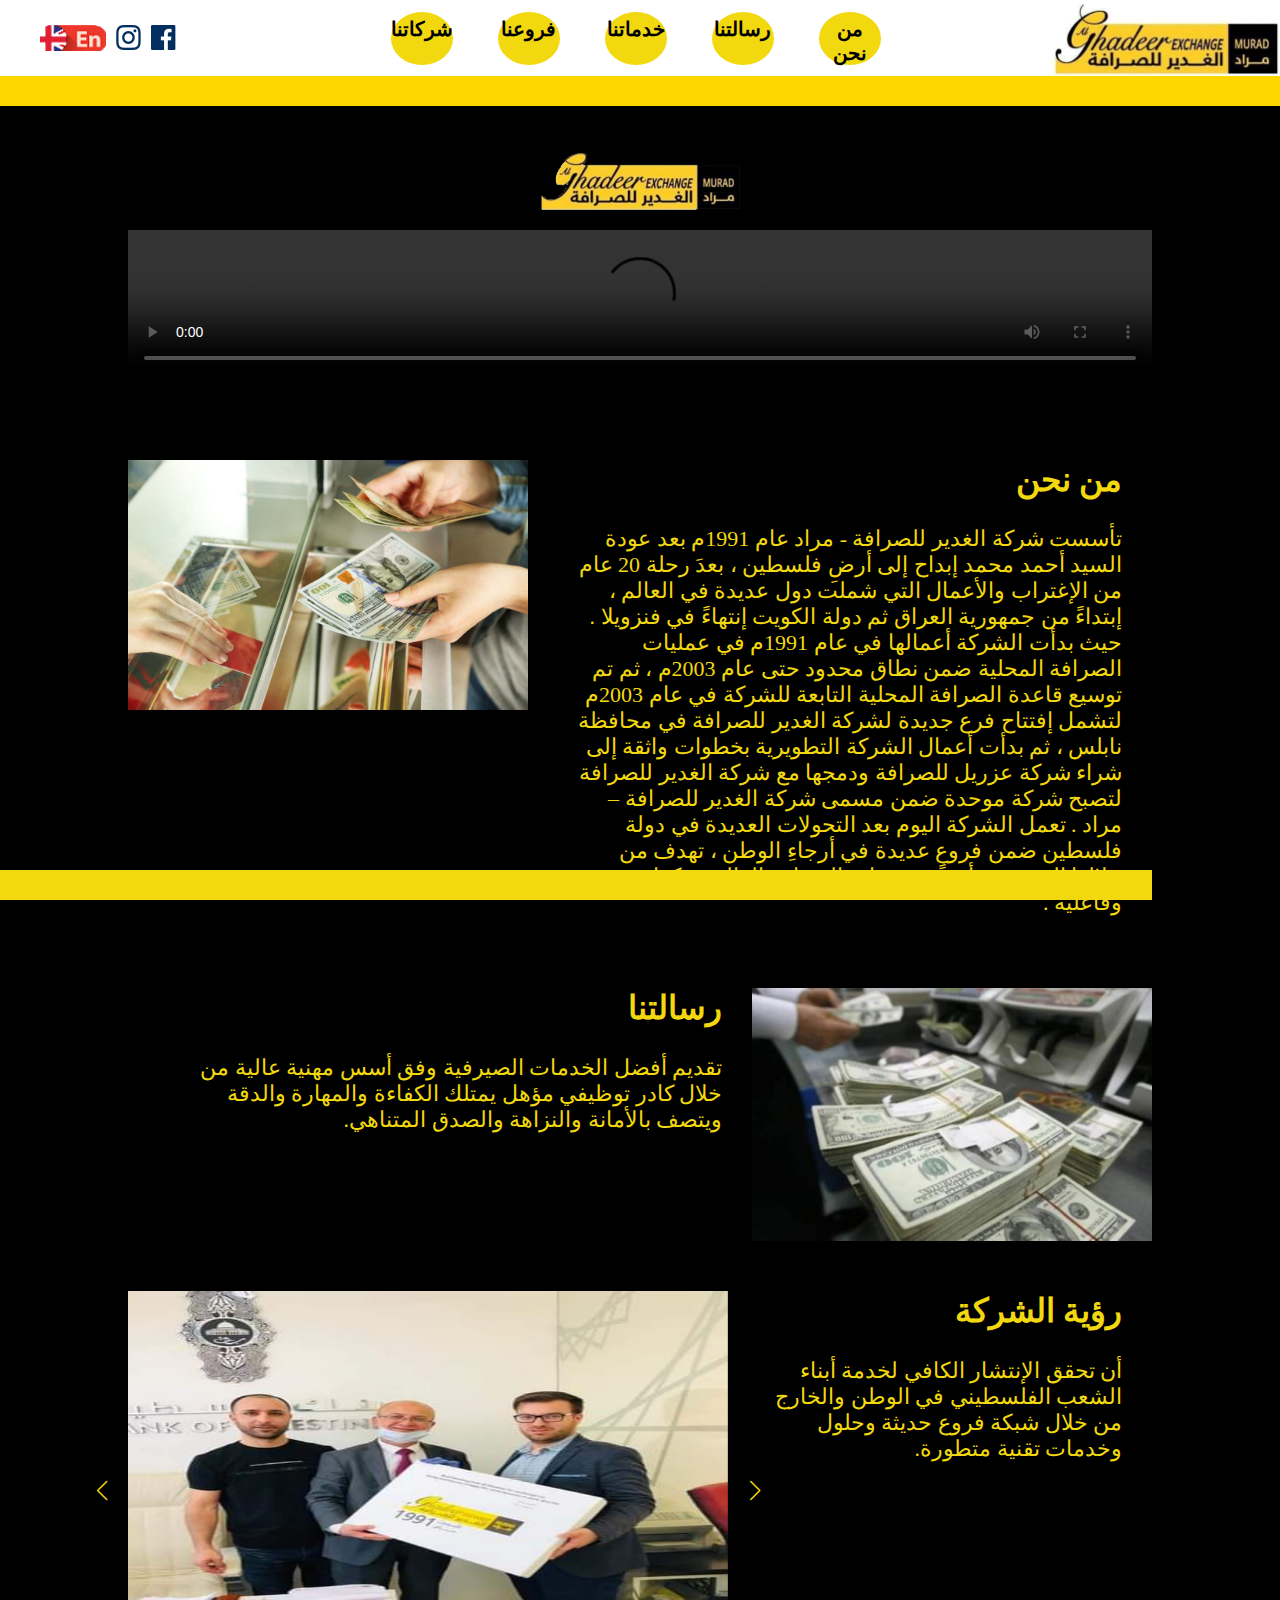
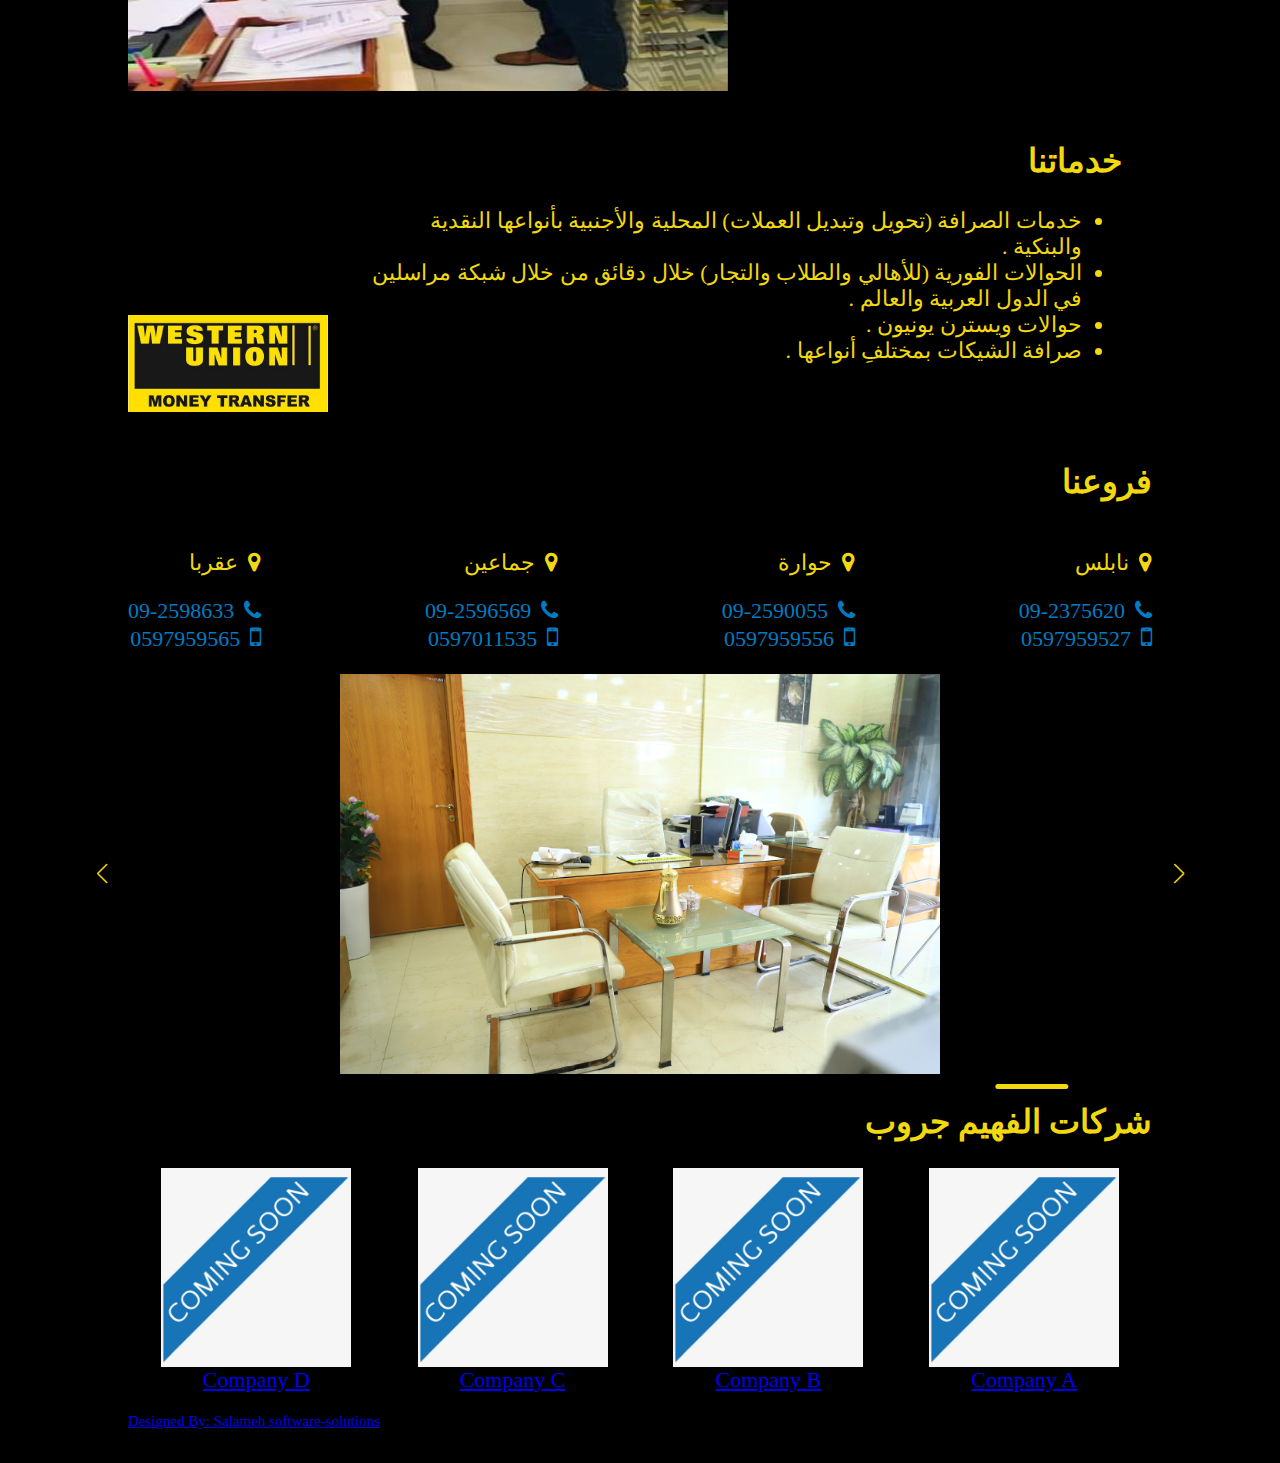
==== commit c2ab6e21: "office screen" ====
--- a/alghadeer.html
+++ b/alghadeer.html
@@ -185,7 +185,7 @@
 				</div>
 				<img src="/alghadeer/images/WestrenUnion.jpg">
 			</div>
-			<div class="ar" id="branches">
+			<div id="branches">
 				<h2 class="ar">فروعنا</h2>
 				<h2 class="en" style="display:none;">Our Branches</h2>
 				<ul>
@@ -197,7 +197,7 @@
 						<a href="tel:+970597959527"><i class="fa fa-mobile" aria-hidden="true"></i>0597959527</a>
 					</li>
 					<li>
-						<p><i class="fa fa-map-marker" aria-hidden="true"></i>حوارة</p>
+						<p class="ar"><i class="fa fa-map-marker" aria-hidden="true"></i>حوارة</p>
 						<p class="en" style="display:none;"><i class="fa fa-map-marker" aria-hidden="true"></i>Huwara</p>
 						<!-- <img src="/alghadeer/images/testImg.png"> -->
 						<a href="tel:+97909259005"><i class="fa fa-phone" aria-hidden="true"></i>09-2590055</a>
@@ -205,14 +205,14 @@
 					</li>
 					<li>
 						<!-- <img src="/alghadeer/images/testImg.png"> -->
-						<p><i class="fa fa-map-marker" aria-hidden="true"></i>جماعين</p>
+						<p class="ar"><i class="fa fa-map-marker" aria-hidden="true"></i>جماعين</p>
 						<p class="en" style="display:none;"><i class="fa fa-map-marker" aria-hidden="true"></i>Jamma'in</p>
 						<a href="tel:+979092596569"><i class="fa fa-phone" aria-hidden="true"></i>09-2596569</a>
 						<a href="tel:+970597011535"><i class="fa fa-mobile" aria-hidden="true"></i>0597011535</a>
 					</li>
 					<li>
 						<!-- <img src="/alghadeer/images/testImg.png"> -->
-						<p><i class="fa fa-map-marker" aria-hidden="true"></i>عقربا</p>
+						<p class="ar"><i class="fa fa-map-marker" aria-hidden="true"></i>عقربا</p>
 						<p class="en" style="display:none;"><i class="fa fa-map-marker" aria-hidden="true"></i>Aqraba</p>
 						<a href="tel:+979092375620"><i class="fa fa-phone" aria-hidden="true"></i>09-2598633</a>
 						<a href="tel:+970597959565"><i class="fa fa-mobile" aria-hidden="true"></i>0597959565</a>
--- a/alghadeer/style.css
+++ b/alghadeer/style.css
@@ -304,6 +304,7 @@
 }
 
 .menu.en a {
+	margin-left: 5px;
     color: #000;
     text-decoration: none;
     background-color: #F2D80F;
